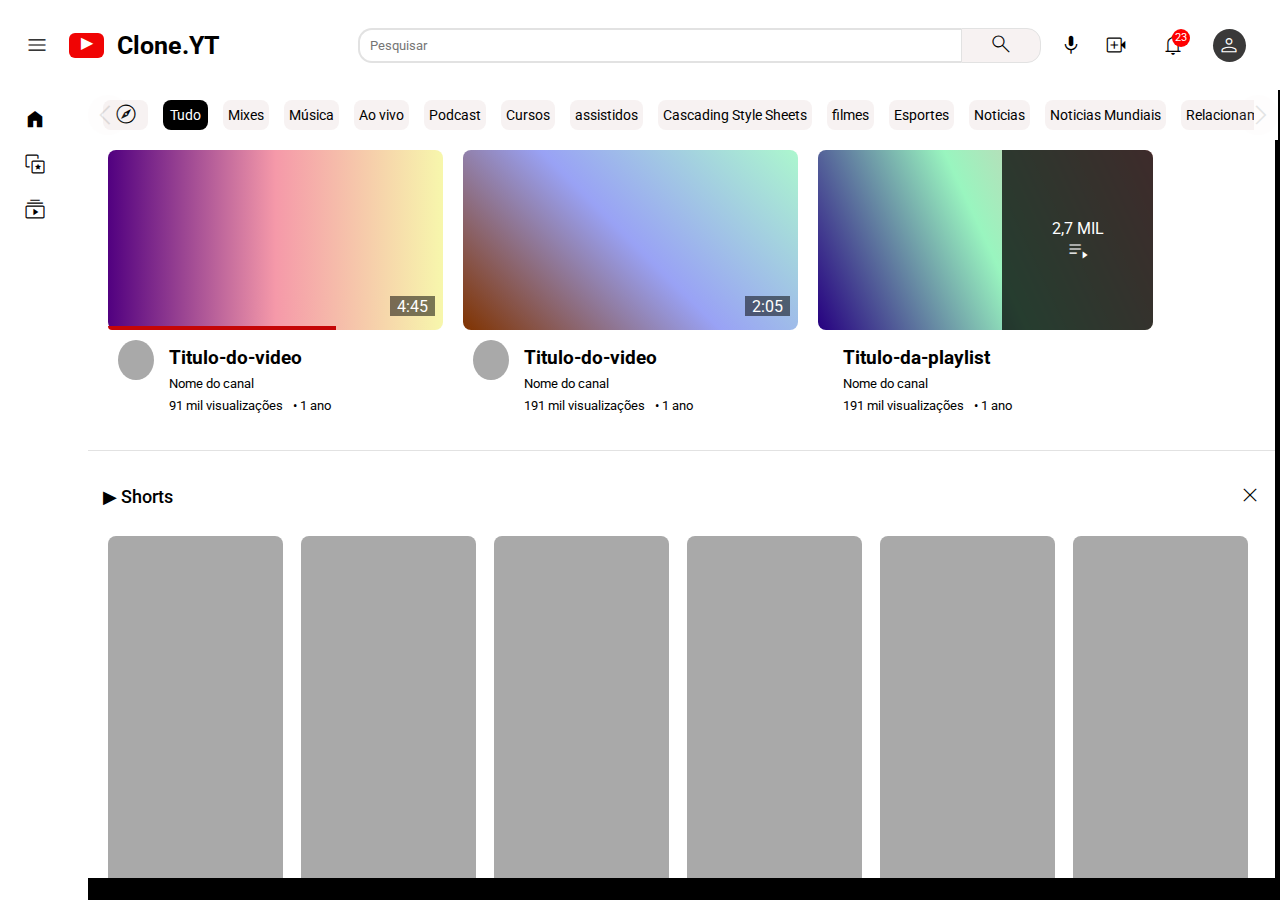
==== index.html @ 07afc139 "enviando projeto" ====
<!DOCTYPE html>
<html lang="pt-br">
<head>
    <meta charset="UTF-8">
    <meta http-equiv="X-UA-Compatible" content="IE=edge">
    <meta name="viewport" content="width=device-width, initial-scale=1.0">
    <title>Clone.YT</title>

    <!-- LINKS CSS E MEDIA QUERY-->
    <link rel="stylesheet" href="css/homepage.css">
    <link rel="stylesheet" href="css/mediasQueries.css">

    <!-- SCRIPT JAVASCRIPT -->
    <script src="js/homepage.js" defer></script>

    <!-- GOOGLE ICONS -->
    <link rel="stylesheet" href="https://fonts.googleapis.com/css2?family=Material+Symbols+Outlined:opsz,wght,FILL,GRAD@20..48,100..700,0..1,-50..200" />

</head>
<body>

    <!-- CABEÇALHO -->
    <header>
        <div class="menuAndLogo" id="menu-logo">
            <span class="material-symbols-outlined toggle" id="burguer">
                menu
            </span>
            <div class="logo">
                <div class="logo-icon">&#x25B6;</div>
                <a href="HomePage.html">Clone.YT</a>
            </div>

        </div>

        <div class="nav-busca">
            <div class="pesquisa">

                <input type="search" name="buscar" id="buscar" placeholder="Pesquisar">
                <button type="submit">
                    <abbr title="Buscar">
                        <span class="material-symbols-outlined" id="buscar-icon">
                            search
                        </span>
                    </abbr>
                </button>
            </div>

            <div class="audio">
                <span class="material-symbols-outlined" id="mic-icon">
                    mic
                </span>
            </div>
        
        </div>

        <div class="login">

            <div class="icon-login search" >
                <span class="material-symbols-outlined">
                    search
                </span>
            </div>

            <div class="icon-login mic">
                <span class="material-symbols-outlined">
                    mic
                </span>
            </div>
            
            <div class=" icon-login camera">
                <span class="material-symbols-outlined">
                    video_call
                </span>
            </div>

            <div class=" icon-login notificacoes">
                <span class="material-symbols-outlined">
                    notifications
                    </span>
            </div>

            <abbr title="Perfil">
                <div class=" icon-login user" onclick="perfil()">
                    <span class="material-symbols-outlined">
                        person
                        </span>
                </div>
            </abbr>
            
        </div>

    </header>

    <!-- ESTA DIV SERA`ABERTA QUANDO USUÀRIO CLICAR NO ICONE DE PERFIL -->
    <div class="perfil-icon" id="perfil-icon-div">
        <div class="perfil-fixed">
            <div class="perfil-top">
                <div class="icone-perfil-top">
                    <span class="material-symbols-outlined icon">person</span>
                </div>
                <div class="emails-perfil-top">
                    <p>Nome-do-Perfil</p>
                    <p>@email_do_Perfil</p>
                    <a href="#">Gerenciar sua conta Google</a>
                </div>
            </div>
            

        </div>

        <div class="perfil-nav">

            <div class="sec">
                <ul class="perfil-links">
                    <li class="nav-links-perfil">
                        <a href="#">
                            <span class="material-symbols-outlined icon">account_box</span>
                            <span class="text nav-text">Seu Canal</span>
                        </a>
                    </li>

                    <li class="nav-links-perfil">
                        <a href="#">
                            <span class="material-symbols-outlined icon">play_circle</span>
                            <span class="text nav-text">Vlogger.io Studio</span>
                        </a>
                    </li>

                    <li class="nav-links-perfil">
                        <a href="#">
                            <span class="material-symbols-outlined icon">switch_account</span>
                            <span class="text nav-text">Alterar conta</span>
                        </a>
                        <span class="material-symbols-outlined icon">chevron_right</span>
                    </li>

                    <li class="nav-links-perfil">
                        <a href="#">
                            <span class="material-symbols-outlined icon">logout</span>
                            <span class="text nav-text">Sair</span>
                        </a>
                    </li>
                </ul>
            </div>

            <div class="sec">
                <ul class="perfil-links">
                    <li class="nav-links-perfil">
                        <a href="#">
                            <span class="material-symbols-outlined icon">monetization_on</span>
                            <span class="text nav-text">Compras e Assinaturas</span>
                        </a>
                    </li>

                    <li class="nav-links-perfil">
                        <a href="#">
                            <span class="material-symbols-outlined icon">contact_page</span>
                            <span class="text nav-text">Seus dados no Vlogger.io</span>
                        </a>
                    </li>
                </ul>
            </div>

            <div class="sec">
                <ul class="perfil-links">
                    <li class="nav-links-perfil">
                        <!--a href="#">
                            <span class="material-symbols-outlined icon">nightlight</span>
                            <span class="text nav-text">Aparência: Claro</span>
                        </a>
                        <span class="material-symbols-outlined icon">chevron_right</span-->

                        <button class="thema-homepage" id="theme-homepage">
                            <div class="aparencia-btn">
                                <span class="material-symbols-outlined icon">nightlight</span>
                                <span class="text nav-text" id="text-btn-theme">Aparência: Claro</span>  
                            </div>

                            <div>
                                <span class="material-symbols-outlined icon">chevron_right</span>
                            </div>
                        </button>
                    </li>

                    <li class="nav-links-perfil">
                        <a href="#">
                            <span class="material-symbols-outlined icon">translate</span>
                            <span class="text nav-text">Idioma: Português</span>
                        </a>
                        <span class="material-symbols-outlined icon">chevron_right</span>
                    </li>

                    <li class="nav-links-perfil">
                        <a href="#">
                            <span class="material-symbols-outlined icon">admin_panel_settings</span>
                            <span class="text nav-text">Modo restrito: Desativado</span>
                        </a>
                        <span class="material-symbols-outlined icon">chevron_right</span>
                    </li>

                    <li class="nav-links-perfil">
                        <a href="#">
                            <span class="material-symbols-outlined icon">language</span>
                            <span class="text nav-text">Local: Brasil</span>
                        </a>
                        <span class="material-symbols-outlined icon">chevron_right</span>
                    </li>

                    <li class="nav-links-perfil">
                        <a href="#">
                            <span class="material-symbols-outlined icon">keyboard_alt</span>
                            <span class="text nav-text">Atalhos do teclado.</span>
                        </a>
                    </li>
                </ul>
            </div>

            <div class="sec">
                <ul class="perfil-links">
                    <li class="nav-links-perfil">
                        <a href="#">
                            <span class="material-symbols-outlined icon">settings</span>
                            <span class="text nav-text">Configurações</span>
                        </a>
                    </li>
                </ul>
            </div>

            <div class="sec">
                <ul class="perfil-links">
                    <li class="nav-links-perfil">
                        <a href="#">
                            <span class="material-symbols-outlined icon">help</span>
                            <span class="text nav-text">Ajuda</span>
                        </a>
                    </li>

                    <li class="nav-links-perfil">
                        <a href="#">
                            <span class="material-symbols-outlined icon">live_help</span>
                            <span class="text nav-text">Enviar Feedback</span>
                        </a>
                    </li>
                </ul>
            </div>
        </div>

    </div>

    

    <!--SIDEBAR_NAVEGADOR-->
    <nav class="sidebar close">
        <div class="menu-sidebar" id="sec01-sidebar">
            <ul class="links-sidebar">
                <li class="sidebar-li">
                    <a href="pagManu.html">
                        <span class="material-symbols-outlined sidebar-icon sidebar-active">Home</span>
                        <span class="sidebar-text">Inicio</span> 
                    </a>
                </li>

                <li class="sidebar-li">
                    <a href="pagManu.html">
                        <span class="material-symbols-outlined sidebar-icon">stack_star</span>
                        <span class="sidebar-text">Shorts</span> 
                    </a>
                </li>

                <li class="sidebar-li">
                    <a href="pagManu.html">
                        <span class="material-symbols-outlined sidebar-icon">subscriptions</span>
                        <span class="sidebar-text">Inscrições</span> 
                    </a>
                </li>

            </ul>
        </div>

        <div class="menu-sidebar" id="sec02-sidebar">
            <ul class="links-sidebar">
                <li class="sidebar-li">
                    <a href="#">
                        <span class="material-symbols-outlined sidebar-icon">video_library</span>
                        <span class="sidebar-text">Biblioteca</span>
                    </a>
                </li>

                <li class="sidebar-li">
                    <a href="#">
                        <span class="material-symbols-outlined sidebar-icon">history</span>
                        <span class="sidebar-text">Histórico</span>
                    </a>
                </li>

                <li class="sidebar-li">
                    <a href="#">
                        <span class="material-symbols-outlined sidebar-icon">smart_display</span>
                        <span class="sidebar-text">Seus videos</span>
                    </a>
                </li>

                <li class="sidebar-li">
                    <a href="#">
                        <span class="material-symbols-outlined sidebar-icon">movie</span>
                        <span class="sidebar-text">Seus filmes</span>
                    </a>
                </li>

                <li class="sidebar-li">
                    <a href="#">
                        <span class="material-symbols-outlined sidebar-icon">schedule</span>
                        <span class="sidebar-text">Assistir mais tarde</span>
                    </a>
                </li>

                <li class="sidebar-li">
                    <a href="#">
                        <span class="material-symbols-outlined sidebar-icon">cut</span>
                        <span class="sidebar-text">Seus clips</span>
                    </a>
                </li>

                <!--Este botão quando clickado deve:
                mudar o display da div playlist para block
                desaparecer-->

                <button class="sidebar-btn" id="expand-more">
                    <span class="material-symbols-outlined sidebar-icon">expand_more</span>
                    <span class="btn-sidebar-text">Mostrar Mais</span> 
                </button>

            </ul>

            <div class="playlists-sidebar" id="playlists">
                <ul class="links-sidebar">
                    <li class="sidebar-li">
                        <a href="#">
                            <span class="material-symbols-outlined sidebar-icon">thumb_up</span>
                            <span class="sidebar-text">Videos marcados com gostei</span>
                        </a>
                    </li>
                    
                    <li class="sidebar-li">
                        <a href="#">
                            <span class="material-symbols-outlined sidebar-icon">playlist_play</span>
                            <span class="sidebar-text">Playlist01</span>
                        </a>
                    </li>

                    <li class="sidebar-li">
                        <a href="#">
                            <span class="material-symbols-outlined sidebar-icon">playlist_play</span>
                            <span class="sidebar-text">Playlist02</span>
                        </a>
                    </li>

                    <li class="sidebar-li">
                        <a href="#">
                            <span class="material-symbols-outlined sidebar-icon">playlist_play</span>
                            <span class="sidebar-text">Playlist03</span>
                        </a>
                    </li>

                    <!--Este botão deve
                    quando clickado ocultar a div playlist
                    habilitar botão de mostrar mais-->

                    <button class="sidebar-btn" id="expand-less">
                        <span class="material-symbols-outlined sidebar-icon">expand_less</span>
                        <span class="btn-sidebar-text">Mostrar Menos</span> 
                    </button>

                </ul>
            </div>
        </div>

        <div class="menu-sidebar" id="sec03-sidebar">
            <p>Inscrições</p>
            <ul class="links-sidebar">
                <li class="sidebar-li">
                    <a href="#">
                        <div class="icon-canal"></div>
                        <span class="sidebar-text">Canal 001</span>
                    </a>
                </li>

                <li class="sidebar-li">
                    <a href="#">
                        <div class="icon-canal"></div>
                        <span class="sidebar-text">Canal 002</span>
                    </a>
                </li>

                <li class="sidebar-li">
                    <a href="#">
                        <div class="icon-canal"></div>
                        <span class="sidebar-text">Canal 003</span>
                    </a>
                </li>

                <li class="sidebar-li">
                    <a href="#">
                        <div class="icon-canal"></div>
                        <span class="sidebar-text">Canal test</span>
                    </a>
                </li>

                <button class="sidebar-btn" id="more-channel">
                    <span class="material-symbols-outlined">expand_more</span>
                    <span class="btn-sidebar-text">Mostrar Mais</span> 
                </button>

            </ul>

            <!--nesta div contem todos os canais que não aparecem de inicio 
                no navegador, tendo um limiti inicial de 3 canais, mais que isso
                habilita o botão que habilita essa div-->
            <div class="channels-sidebar" id="channels-sidebar">
                <ul class="links-sidebar">
                    <li class="sidebar-li">
                        <a href="#">
                            <div class="icon-canal"></div>
                            <span class="sidebar-text">Canal Extra</span>
                        </a>
                    </li>

                    <li class="sidebar-li">
                        <a href="#">
                            <div class="icon-canal"></div>
                            <span class="sidebar-text">Canal Extra</span>
                        </a>
                    </li>

                    <li class="sidebar-li">
                        <a href="#">
                            <div class="icon-canal"></div>
                            <span class="sidebar-text">Canal Extra</span>
                        </a>
                    </li>

                    <button class="sidebar-btn" id="less-chanel">
                        <span class="material-symbols-outlined">expand_less</span>
                        <span class="btn-sidebar-text">Mostrar Menos</span> 
                    </button>
                </ul>
            </div>
        </div>

        <div class="menu-sidebar" id="sec04-sidebar">
            <p>Explorar</p>
            <ul class="links-sidebar">
                <li class="sidebar-li">
                    <a href="#">
                        <span class="material-symbols-outlined sidebar-icon">local_fire_department</span>
                        <span class="sidebar-text">Em Alta</span>
                    </a>
                </li>

                <li class="sidebar-li">
                    <a href="#">
                        <span class="material-symbols-outlined sidebar-icon">local_mall</span>
                        <span class="sidebar-text">Shopping</span>
                    </a>
                </li>

                <li class="sidebar-li">
                    <a href="#">
                        <span class="material-symbols-outlined sidebar-icon">library_music</span>
                        <span class="sidebar-text">Música</span>
                    </a>
                </li>

                <li class="sidebar-li">
                    <a href="#">
                        <span class="material-symbols-outlined sidebar-icon">movie_filter</span>
                        <span class="sidebar-text">Filmes & Programas</span>
                    </a>
                </li>

                <li class="sidebar-li">
                    <a href="#">
                        <span class="material-symbols-outlined sidebar-icon">cell_tower</span>
                        <span class="sidebar-text">Ao vivo</span>
                    </a>
                </li>

                <li class="sidebar-li">
                    <a href="#">
                        <span class="material-symbols-outlined sidebar-icon">sports_esports</span>
                        <span class="sidebar-text">Jogos</span>
                    </a>
                </li>

                <li class="sidebar-li">
                    <a href="#">
                        <span class="material-symbols-outlined sidebar-icon">newspaper</span>
                        <span class="sidebar-text">Noticias</span>
                    </a>
                </li>

                <li class="sidebar-li">
                    <a href="#">
                        <span class="material-symbols-outlined sidebar-icon">sports_basketball</span>
                        <span class="sidebar-text">Esportes</span>
                    </a>
                </li>

                <li class="sidebar-li">
                    <a href="#">
                        <span class="material-symbols-outlined sidebar-icon">local_library</span>
                        <span class="sidebar-text">Aprender</span>
                    </a>
                </li>
            </ul>
        </div>

        <div class="menu-sidebar" id="sec05-sidebar">
            <ul class="links-sidebar">
                <li class="sidebar-li">
                    <a href="#">
                        <span class="material-symbols-outlined sidebar-icon">settings</span>
                        <span class="sidebar-text">Configurações</span>
                    </a>
                </li>

                <li class="sidebar-li">
                    <a href="#">
                        <span class="material-symbols-outlined sidebar-icon">flag</span>
                        <span class="sidebar-text">Histórico de Denúncias</span>
                    </a>
                </li>

                <li class="sidebar-li">
                    <a href="#">
                        <span class="material-symbols-outlined sidebar-icon">info</span>
                        <span class="sidebar-text">Ajuda</span>
                    </a>
                </li>

                <li class="sidebar-li">
                    <a href="#">
                        <span class="material-symbols-outlined sidebar-icon">live_help</span>
                        <span class="sidebar-text">Enviar Feedback</span>
                    </a>
                </li>

            </ul>
        </div>
    </nav>

    <!-- SECTION GUIA & MENU-->
    <section class="home">

        <!-- GUIA -->
        <div class="container close">
            <button class="arrow-left control" aria-label="previous">
                <span class="material-symbols-outlined">
                    arrow_back_ios
                </span>
            </button>
            <button class="arrow-right control" aria-label="next">
                <span class="material-symbols-outlined">
                    arrow_forward_ios
                </span>
            </button>

            <div class="conteudo-wrapper">
                <div class="botoes">
                    <button class="item current-item  explore-btn"><span class="material-symbols-outlined">
                        explore
                        </span>
                    </button>
                    <button class="item current-item active">Tudo</button>
                    <button class="item current-item">Mixes</button>
                    <button class="item current-item">Música</button>
                    <button class="item current-item">Ao vivo</button>
                    <button class="item current-item">Podcast</button>
                    <button class="item current-item">Cursos</button>
                    <button class="item current-item">assistidos</button>
                    <button class="item current-item">Cascading Style Sheets</button>
                    <button class="item current-item">filmes</button>
                    <button class="item current-item">Esportes</button>
                    <button class="item current-item">Noticias</button>
                    <button class="item current-item">Noticias Mundiais</button>
                    <button class="item current-item">Relacionamentos</button>
                    <button class="item current-item">Hoje</button>
                    <button class="item current-item">Tecnólogia</button>
                    <button class="item current-item">Rock</button>
                    <button class="item current-item">Hard rock</button>
                    <button class="item current-item">Pop rock</button>
                    <button class="item current-item">Cover</button>
                    <button class="item current-item">Relacionados</button>
                    <button class="item current-item">inteligência artificial</button>
                </div>
            </div>
        </div>

        <!-- AQUI FICAM OS CONTEÙDOS VIDEOS/SHORTS-->
        <main>
            <div class="videos-conteudo">
                <div class="videos-wrapper">

                    <div class="sec-videos sec01-video">

                        <div class="video">
                            <div class="thumb-video">

                                <div class="icones-thumb-video">
                                    <div class="thumb-video-clock">
                                        <span class="material-symbols-outlined">
                                            schedule
                                        </span>
                                    </div>
                                    <div class="thumb-videp-playlist">
                                        <span class="material-symbols-outlined playlist-icon">playlist_play</span>
                                    </div>
                                </div>

                                <div class="video-time">
                                    <p>4:45</p>
                                </div>
                                <div class="porcent-time-video"></div>
                            </div>

                            <div class="info-video">
                                <div class="perfil-channel"></div>

                                <div class="tittle-video">
                                    <h3>Titulo-do-video</h3>
                                    <p>Nome do canal</p>
                                    <div class="data-video">
                                        <p>91 mil visualizações</p>
                                        <p> &bull; 1 ano</p>
                                    </div>
                                </div>

                                <div class="config-video">
                                    <span class="material-symbols-outlined">more_vert</span>
                                </div>

                            </div>
                        </div>

                        <div class="video">
                            <div class="thumb-video">
                                <div class="icones-thumb-video">
                                    <div class="thumb-video-clock">
                                        <span class="material-symbols-outlined">
                                            schedule
                                        </span>
                                    </div>
                                    <div class="thumb-videp-playlist">
                                        <span class="material-symbols-outlined playlist-icon">playlist_play</span>
                                    </div>
                                </div>

                                <div class="video-time">
                                    <p>2:05</p>
                                </div>
                            </div>

                            <div class="info-video">
                                <div class="perfil-channel"></div>

                                <div class="tittle-video">
                                    <h3>Titulo-do-video</h3>
                                    <p>Nome do canal</p>
                                    <div class="data-video">
                                        <p>191 mil visualizações</p>
                                        <p>&bull; 1 ano</p>
                                    </div>
                                </div>

                                <div class="config-video">
                                    <span class="material-symbols-outlined">more_vert</span>
                                </div>

                            </div>
                        </div>

                        <div class="playlist">
                            <div class="thumb-playlist">
                                <div class="thumb-playlist-views">
                                    <p>2,7 MIL</p>
                                    <span class="material-symbols-outlined playlist-icon">playlist_play</span>
                                </div>
                            </div>

                            <div class="info-playlist">
                                <!--div class="perfil-channel"></div-->

                                <div class="tittle-playlist">
                                    <h3>Titulo-da-playlist</h3>
                                    <p>Nome do canal</p>
                                    <div class="data-playlist">
                                        <p>191 mil visualizações</p>
                                        <p>&bull; 1 ano</p>
                                    </div>
                                </div>

                                <div class="config-playlist">
                                    <span class="material-symbols-outlined">more_vert</span>
                                </div>

                            </div>
                        </div>

                    </div>

                    <div class="close-shorts" id="msm-close-shorts">
                        <p>Esta sessão ficará oculta por 30 dias.</p>
                        <button class="remake-short-btn" id="remake-short-btn">Desfazer</button>
                    </div>
                    <div class="sec-shorts" id="sec01-shorts">
                        <div class="short-top">
                            <p>&#9654; Shorts</p>
                            <button id="desabilitar-shorts">
                                <span class="material-symbols-outlined">close</span>
                            </button>
                        </div>

                        <div class="shortd-conteudo">
                            
                            <div class="short">
                                <div class="thumb-short"></div>

                                <div class="info-short">
                                    <div class="tittle-short">
                                        <h3>Titulo_short</h3>
                                        <p>191 mil visualizações...</p>
                                    </div>

                                    <div class="config-short">
                                        <span class="material-symbols-outlined">more_vert</span>
                                    </div>

                                </div>

                            </div>

                            <div class="short">
                                <div class="thumb-short"></div>

                                <div class="info-short">
                                    <div class="tittle-short">
                                        <h3>Titulo_short</h3>
                                        <p>191 mil visualizações...</p>
                                    </div>

                                    <div class="config-short">
                                        <span class="material-symbols-outlined">more_vert</span>
                                    </div>

                                </div>
                            </div>

                            <div class="short">
                                <div class="thumb-short"></div>

                                <div class="info-short">
                                    <div class="tittle-short">
                                        <h3>Titulo_short</h3>
                                        <p>191 mil visualizações...</p>
                                    </div>

                                    <div class="config-short">
                                        <span class="material-symbols-outlined">more_vert</span>
                                    </div>

                                </div>
                            </div>

                            <div class="short">
                                <div class="thumb-short"></div>

                                <div class="info-short">
                                    <div class="tittle-short">
                                        <h3>Titulo_short</h3>
                                        <p>191 mil visualizações...</p>
                                    </div>

                                    <div class="config-short">
                                        <span class="material-symbols-outlined">more_vert</span>
                                    </div>

                                </div>
                            </div>

                            <div class="short">
                                <div class="thumb-short"></div>

                                <div class="info-short">
                                    <div class="tittle-short">
                                        <h3>Titulo_short</h3>
                                        <p>191 mil visualizações...</p>
                                    </div>

                                    <div class="config-short">
                                        <span class="material-symbols-outlined">more_vert</span>
                                    </div>

                                </div>
                            </div>

                            <div class="short">
                                <div class="thumb-short"></div>

                                <div class="info-short">
                                    <div class="tittle-short">
                                        <h3>Titulo_short</h3>
                                        <p>191 mil visualizações...</p>
                                    </div>

                                    <div class="config-short">
                                        <span class="material-symbols-outlined">more_vert</span>
                                    </div>

                                </div>
                            </div>

                        </div>

                        <div class="shorts-more">
                            <button id="short-btn-more">
                                <span class="material-symbols-outlined">expand_more</span>
                            </button>
                        </div>

                        <div class="sec-shorts-extra" id="more-shorts">

                            <div class="shortd-conteudo">

                                <div class="short">
                                    <div class="thumb-short"></div>
    
                                    <div class="info-short">
                                        <div class="tittle-short">
                                            <h3>Titulo_short</h3>
                                            <p>191 mil visualizações...</p>
                                        </div>
    
                                        <div class="config-short">
                                            <span class="material-symbols-outlined">more_vert</span>
                                        </div>
    
                                    </div>
    
                                </div>
                                
                                <div class="short">
                                    <div class="thumb-short"></div>
    
                                    <div class="info-short">
                                        <div class="tittle-short">
                                            <h3>Titulo_short</h3>
                                            <p>191 mil visualizações...</p>
                                        </div>
    
                                        <div class="config-short">
                                            <span class="material-symbols-outlined">more_vert</span>
                                        </div>
    
                                    </div>
    
                                </div>

                                <div class="short">
                                    <div class="thumb-short"></div>
    
                                    <div class="info-short">
                                        <div class="tittle-short">
                                            <h3>Titulo_short</h3>
                                            <p>191 mil visualizações...</p>
                                        </div>
    
                                        <div class="config-short">
                                            <span class="material-symbols-outlined">more_vert</span>
                                        </div>
    
                                    </div>
    
                                </div>

                            </div>

                            <div class="short-less">
                                <button id="short-btn-less">
                                    <span class="material-symbols-outlined">expand_less</span>
                                </button>
                            </div>

                        </div>

                    </div>

                    <div class="sec-videos">

                        <div class="playlist">
                            <div class="thumb-playlist">
                                <div class="thumb-playlist-views">
                                    <p>2,7 MIL</p>
                                    <span class="material-symbols-outlined playlist-icon">playlist_play</span>
                                </div>
                            </div>

                            <div class="info-playlist">
                                <!--div class="perfil-channel"></div-->

                                <div class="tittle-playlist">
                                    <h3>Titulo-da-playlist</h3>
                                    <p>Nome do canal</p>
                                    <div class="data-playlist">
                                        <p>191 mil visualizações</p>
                                        <p>&bull; 1 ano</p>
                                    </div>
                                </div>

                                <div class="config-playlist">
                                    <span class="material-symbols-outlined">more_vert</span>
                                </div>

                            </div>
                        </div>

                        <div class="video">
                            <div class="thumb-video">
                                <div class="icones-thumb-video">
                                    <div class="thumb-video-clock">
                                        <span class="material-symbols-outlined">
                                            schedule
                                        </span>
                                    </div>
                                    <div class="thumb-videp-playlist">
                                        <span class="material-symbols-outlined playlist-icon">playlist_play</span>
                                    </div>
                                </div>

                                <div class="video-time">
                                    <p>10:45</p>
                                </div>
                            </div>

                            <div class="info-video">
                                <div class="perfil-channel"></div>

                                <div class="tittle-video">
                                    <h3>Titulo-do-video</h3>
                                    <p>Nome do canal</p>
                                    <div class="data-video">
                                        <p>191 mil visualizações</p>
                                        <p>&bull; 1 ano</p>
                                    </div>
                                </div>

                                <div class="config-video">
                                    <span class="material-symbols-outlined">more_vert</span>
                                </div>

                            </div>
                        </div>

                        <!--div class="video">
                            <div class="thumb-video">
                                <div class="icones-thumb-video">
                                    <div class="thumb-video-clock">
                                        <span class="material-symbols-outlined">
                                            schedule
                                        </span>
                                    </div>
                                    <div class="thumb-videp-playlist">
                                        <span class="material-symbols-outlined playlist-icon">playlist_play</span>
                                    </div>
                                </div>

                                <div class="video-time">
                                    <p>6:43</p>
                                </div>
                            </div>

                            <div class="info-video">
                                <div class="perfil-channel"></div>

                                <div class="tittle-video">
                                    <h3>Titulo-do-video</h3>
                                    <p>Nome do canal</p>
                                    <div class="data-video">
                                        <p>191 mil visualizações</p>
                                        <p>&bull; 1 ano</p>
                                    </div>
                                </div>

                                <div class="config-video">
                                    <span class="material-symbols-outlined">more_vert</span>
                                </div>

                            </div>
                        </div-->
                    </div>

                    <div class="sec-videos">
                        <div class="video">
                            <div class="thumb-video">
                                <div class="icones-thumb-video">
                                    <div class="thumb-video-clock">
                                        <span class="material-symbols-outlined">
                                            schedule
                                        </span>
                                    </div>
                                    <div class="thumb-videp-playlist">
                                        <span class="material-symbols-outlined playlist-icon">playlist_play</span>
                                    </div>
                                </div>

                                <div class="video-time">
                                    <p>3:45</p>
                                </div>
                                <div class="porcent-time-video"></div>
                            </div>

                            <div class="info-video">
                                <div class="perfil-channel"></div>

                                <div class="tittle-video">
                                    <h3>Titulo-do-video</h3>
                                    <p>Nome do canal</p>
                                    <div class="data-video">
                                        <p>191 mil visualizações</p>
                                        <p>&bull; 1 ano</p>
                                    </div>
                                </div>

                                <div class="config-video">
                                    <span class="material-symbols-outlined">more_vert</span>
                                </div>

                            </div>
                        </div>

                        <div class="video">
                            <div class="thumb-video">

                                <div class="icones-thumb-video">
                                    <div class="thumb-video-clock">
                                        <span class="material-symbols-outlined">
                                            schedule
                                        </span>
                                    </div>
                                    <div class="thumb-videp-playlist">
                                        <span class="material-symbols-outlined playlist-icon">playlist_play</span>
                                    </div>
                                </div>

                                <div class="video-time">
                                    <p>1:00</p>
                                </div>
                            </div>

                            <div class="info-video">
                                <div class="perfil-channel"></div>

                                <div class="tittle-video">
                                    <h3>Titulo-do-video</h3>
                                    <p>Nome do canal</p>
                                    <div class="data-video">
                                        <p>191 mil visualizações</p>
                                        <p>&bull; 1 ano</p>
                                    </div>
                                </div>

                                <div class="config-video">
                                    <span class="material-symbols-outlined">more_vert</span>
                                </div>

                            </div>
                        </div>

                        <div class="video">
                            <div class="thumb-video">

                                <div class="icones-thumb-video">
                                    <div class="thumb-video-clock">
                                        <span class="material-symbols-outlined">
                                            schedule
                                        </span>
                                    </div>
                                    <div class="thumb-videp-playlist">
                                        <span class="material-symbols-outlined playlist-icon">playlist_play</span>
                                    </div>
                                </div>

                                <div class="video-time">
                                    <p>4:45</p>
                                </div>
                                <div class="porcent-time-video"></div>
                            </div>

                            <div class="info-video">
                                <div class="perfil-channel"></div>

                                <div class="tittle-video">
                                    <h3>Titulo-do-video</h3>
                                    <p>Nome do canal</p>
                                    <div class="data-video">
                                        <p>191 mil visualizações</p>
                                        <p>&bull; 1 ano</p>
                                    </div>
                                </div>

                                <div class="config-video">
                                    <span class="material-symbols-outlined">more_vert</span>
                                </div>

                            </div>
                        </div>
                    </div>

                    <div class="sec-shorts">
                        <div class="short-top">
                            <p>&#9654; Shorts</p>
                            <button>
                                <span class="material-symbols-outlined">close</span>
                            </button>
                        </div>

                        <div class="shortd-conteudo">
                            <div class="short">
                                <div class="thumb-short"></div>

                                <div class="info-short">
                                    <div class="tittle-short">
                                        <h3>Titulo_short</h3>
                                        <p>191 mil visualizações...</p>
                                    </div>

                                    <div class="config-short">
                                        <span class="material-symbols-outlined">more_vert</span>
                                    </div>

                                </div>
                            </div>

                            <div class="short">
                                <div class="thumb-short"></div>

                                <div class="info-short">
                                    <div class="tittle-short">
                                        <h3>Titulo_short</h3>
                                        <p>191 mil visualizações...</p>
                                    </div>

                                    <div class="config-short">
                                        <span class="material-symbols-outlined">more_vert</span>
                                    </div>

                                </div>
                            </div>

                            <div class="short">
                                <div class="thumb-short"></div>

                                <div class="info-short">
                                    <div class="tittle-short">
                                        <h3>Titulo_short</h3>
                                        <p>191 mil visualizações...</p>
                                    </div>

                                    <div class="config-short">
                                        <span class="material-symbols-outlined">more_vert</span>
                                    </div>

                                </div>
                            </div>

                            <div class="short">
                                <div class="thumb-short"></div>

                                <div class="info-short">
                                    <div class="tittle-short">
                                        <h3>Titulo_short</h3>
                                        <p>191 mil visualizações...</p>
                                    </div>

                                    <div class="config-short">
                                        <span class="material-symbols-outlined">more_vert</span>
                                    </div>

                                </div>
                            </div>

                            <!--div class="short">
                                <div class="thumb-short"></div>

                                <div class="info-short">
                                    <div class="tittle-short">
                                        <h3>Titulo_short</h3>
                                        <p>191 mil visualizações...</p>
                                    </div>

                                    <div class="config-short">
                                        <span class="material-symbols-outlined">more_vert</span>
                                    </div>

                                </div>
                            </div-->

                            <!--div class="short">
                                <div class="thumb-short"></div>

                                <div class="info-short">
                                    <div class="tittle-short">
                                        <h3>Titulo_short</h3>
                                        <p>191 mil visualizações...</p>
                                    </div>

                                    <div class="config-short">
                                        <span class="material-symbols-outlined">more_vert</span>
                                    </div>

                                </div>
                            </div-->

                        </div>

                        <!--div class="shorts-more">
                            <button>
                                <span class="material-symbols-outlined">expand_more</span>
                            </button>
                        </div-->
                    </div>

                    <div class="sec-videos">
                        <div class="video">
                            <div class="thumb-video">

                                <div class="icones-thumb-video">
                                    <div class="thumb-video-clock">
                                        <span class="material-symbols-outlined">
                                            schedule
                                        </span>
                                    </div>
                                    <div class="thumb-videp-playlist">
                                        <span class="material-symbols-outlined playlist-icon">playlist_play</span>
                                    </div>
                                </div>

                                <div class="video-time">
                                    <p>3:35</p>
                                </div>
                            </div>

                            <div class="info-video">
                                <div class="perfil-channel"></div>

                                <div class="tittle-video">
                                    <h3>Titulo-do-video</h3>
                                    <p>Nome do canal</p>
                                    <div class="data-video">
                                        <p>191 mil visualizações</p>
                                        <p>&bull; 1 ano</p>
                                    </div>
                                </div>

                                <div class="config-video">
                                    <span class="material-symbols-outlined">more_vert</span>
                                </div>

                            </div>
                        </div>

                        <div class="playlist">
                            <div class="thumb-playlist">
                                <div class="thumb-playlist-views">
                                    <p>2,7 MIL</p>
                                    <span class="material-symbols-outlined playlist-icon">playlist_play</span>
                                </div>
                            </div>

                            <div class="info-playlist">
                                <!--div class="perfil-channel"></div-->

                                <div class="tittle-playlist">
                                    <h3>Titulo-da-playlist</h3>
                                    <p>Nome do canal</p>
                                    <div class="data-playlist">
                                        <p>191 mil visualizações</p>
                                        <p>&bull; 1 ano</p>
                                    </div>
                                </div>

                                <div class="config-playlist">
                                    <span class="material-symbols-outlined">more_vert</span>
                                </div>

                            </div>
                        </div>

                        <div class="video">
                            <div class="thumb-video">

                                <div class="icones-thumb-video">
                                    <div class="thumb-video-clock">
                                        <span class="material-symbols-outlined">
                                            schedule
                                        </span>
                                    </div>
                                    <div class="thumb-videp-playlist">
                                        <span class="material-symbols-outlined playlist-icon">playlist_play</span>
                                    </div>
                                </div>

                                <div class="video-time">
                                    <p>8:15</p>
                                </div>
                            </div>

                            <div class="info-video">
                                <div class="perfil-channel"></div>

                                <div class="tittle-video">
                                    <h3>Titulo-do-video</h3>
                                    <p>Nome do canal</p>
                                    <div class="data-video">
                                        <p>191 mil visualizações</p>
                                        <p>&bull; 1 ano</p>
                                    </div>
                                </div>

                                <div class="config-video">
                                    <span class="material-symbols-outlined">more_vert</span>
                                </div>

                            </div>
                        </div>
                    </div>

                    <div class="sec-videos">
                        <!--div class="video">
                            <div class="thumb-video">

                                <div class="icones-thumb-video">
                                    <div class="thumb-video-clock">
                                        <span class="material-symbols-outlined">
                                            schedule
                                        </span>
                                    </div>
                                    <div class="thumb-videp-playlist">
                                        <span class="material-symbols-outlined playlist-icon">playlist_play</span>
                                    </div>
                                </div>

                                <div class="video-time">
                                    <p>4:45</p>
                                </div>
                            </div>

                            <div class="info-video">
                                <div class="perfil-channel"></div>

                                <div class="tittle-video">
                                    <h3>Titulo-do-video</h3>
                                    <p>Nome do canal</p>
                                    <div class="data-video">
                                        <p>191 mil visualizações</p>
                                        <p>&bull; 1 ano</p>
                                    </div>
                                </div>

                                <div class="config-video">
                                    <span class="material-symbols-outlined">more_vert</span>
                                </div>

                            </div>
                        </div-->

                        <div class="video">
                            <div class="thumb-video">

                                <div class="icones-thumb-video">
                                    <div class="thumb-video-clock">
                                        <span class="material-symbols-outlined">
                                            schedule
                                        </span>
                                    </div>
                                    <div class="thumb-videp-playlist">
                                        <span class="material-symbols-outlined playlist-icon">playlist_play</span>
                                    </div>
                                </div>

                                <div class="video-time">
                                    <p>5:55</p>
                                </div>
                                <div class="porcent-time-video"></div>
                            </div>

                            <div class="info-video">
                                <div class="perfil-channel"></div>

                                <div class="tittle-video">
                                    <h3>Titulo-do-video</h3>
                                    <p>Nome do canal</p>
                                    <div class="data-video">
                                        <p>191 mil visualizações</p>
                                        <p>&bull; 1 ano</p>
                                    </div>
                                </div>

                                <div class="config-video">
                                    <span class="material-symbols-outlined">more_vert</span>
                                </div>

                            </div>
                        </div>

                        <div class="video">
                            <div class="thumb-video">

                                <div class="icones-thumb-video">
                                    <div class="thumb-video-clock">
                                        <span class="material-symbols-outlined">
                                            schedule
                                        </span>
                                    </div>
                                    <div class="thumb-videp-playlist">
                                        <span class="material-symbols-outlined playlist-icon">playlist_play</span>
                                    </div>
                                </div>
                                
                                <div class="video-time">
                                    <p>44:44</p>
                                </div>
                            </div>

                            <div class="info-video">
                                <div class="perfil-channel"></div>

                                <div class="tittle-video">
                                    <h3>Titulo-do-video</h3>
                                    <p>Nome do canal</p>
                                    <div class="data-video">
                                        <p>191 mil visualizações</p>
                                        <p>&bull; 1 ano</p>
                                    </div>
                                </div>

                                <div class="config-video">
                                    <span class="material-symbols-outlined">more_vert</span>
                                </div>

                            </div>
                        </div>
                    </div>

                </div>

            </div>

        </main>

        <footer>
            <nav class="nav-footer">
                <a href="#" class="link-footer">
                    <span class="material-symbols-outlined footer-icon footer-icon-active">Home</span>
                    <span class="footer-text">Inicio</span> 
                </a>

                <a href="#" class="link-footer">
                    <span class="material-symbols-outlined footer-icon">stack_star</span>
                    <span class="footer-text">Shorts</span> 
                </a>

                <button class="footer-more-btn">
                    <span class="material-symbols-outlined">
                        add_circle
                    </span>
                </button>


                <a href="#" class="link-footer">
                    <span class="material-symbols-outlined footer-icon">subscriptions</span>
                    <span class="footer-text">Inscrições</span>
                </a>

                <a href="#" class="link-footer">
                    <span class="material-symbols-outlined footer-icon">video_library</span>
                    <span class="footer-text">Biblioteca</span>
                </a>

            </nav>
            
        </footer>
    </section>
    
    
</body>
</html>
---- css/homepage.css ----
@charset "UTF-8";
@import url('https://fonts.googleapis.com/css2?family=Roboto:wght@100;300;400;500;700&display=swap');

:root{
    /* ============ LIGHT MODE COLORS ============ */

    --sidebar-background: #fff;
    --sidebar-color: darkgrey;
    --sidebar-border: white;

    --color-main: white;
    --color-conteudo: darkgray;
    --color-sidebar: white;
    --color-guia: white;
    --color-btn-guia: rgb(247, 242, 242);
    --color-header: white;
    --text-color: black;
    --color-shadow: #d6d4d4;
    --color-border: rgb(226, 226, 226);
    --hover-color: #e0e0e0;

    /* ============ DARK MODE COLORS ============= */

    --body-color-dark: #18191a;
    --primary-color-dark: #2b2b2b;
    --secondary-color-dark: rgb(56, 56, 56);
    --border-color-dark: #707070;
    --hover-color-dark: #4e4e4e;
    --text-color-dark: #ccc;

    --sidebar-background-dark: #18191a;
    --sidebar-color-dark: rgb(182, 182, 182);
    --sidebar-border-dark: #18191a;

    /* =========== TRANSITIONS ================== */

    --trans-02:  all 0.2s ease-out;
    --trans-03:  all 0.3s ease-out;
    --trans-04:  all 0.4s ease-out;
    --trans-05:  all 0.5s ease-out;
}


*{
    padding: 0px;
    margin: 0px;
    box-sizing: border-box;
    font-family: 'Roboto', sans-serif;
}

body{
    height: 100vh;
    width: 100vw;
    background: rgb(0, 0, 0);
    transition: var(--trans-04);
}

body.dark{

    --sidebar-background: #18191a;
    --sidebar-color: rgb(104, 104, 104);
    --sidebar-: #18191a;


    --color-main: #000000;
    --color-conteudo: #2b2b2b;
    --color-sidebar: #080808;
    --color-guia: #080808;
    --color-btn-guia: #2b2b2b;
    --color-header: #080808;
    --text-color: rgb(201, 200, 200);
    --color-shadow: #070707;
    --color-border: #292929;
    --hover-color: #242424;
}

/* =============== SIDEBAR DO BODY [LIGHT] ============== */

body::-webkit-scrollbar {
    width: 12px;               /* width of the entire scrollbar */
}
  
body::-webkit-scrollbar-track {
    background: var(--sidebar-background);        /* color of the tracking area */

}
  
body::-webkit-scrollbar-thumb {
    background: var(--sidebar-color);    /* color of the scroll thumb */
    border-radius: 20px;       /* roundness of the scroll thumb */
    border: 3px solid var(--sidebar-color);  /* creates padding around scroll thumb */
    
}

/* ============= CONFIGS PADRÂO ================ */

li{
    list-style: none;
}

a{
    text-decoration: none;
    color: var(--text-color-light);
}

.material-symbols-outlined {
  font-variation-settings:
  'FILL' 0,
  'wght' 300,
  'GRAD' 0,
  'opsz' 48
}

#mic-icon{
    font-variation-settings:
    'FILL' 1,
    'wght' 250
}


/* ================= [HEADER] ================ */
header{
    display: flex;
    flex-direction: row;
    justify-content: space-between;
    position: fixed;
    align-items: center;
    z-index: 999;

    /*width: 99.2%; aparentemente 100% de largura está sobrepondo o scrollbar*/
    width: 100%;
    height: 10vh;
    padding-left: 25px;
    padding-right: 25px;
    transition: var(--trans-04);
    
    background: var(--color-header);
    /*border-bottom: 1px solid var(--color-border);*/
}

/* -------------- MENU E LOGO  ---------------------- */
.menuAndLogo{
    display: flex;
    align-items: center;
    
    width: 220px;
    height: 50px;
    
}

.menuAndLogo #burguer{
    margin-right: 20px;
    border-radius: 50%;
    cursor: pointer;
    user-select: none;
    color: var(--text-color);
}

#burguer:hover{
    background: var(--hover-color);
}

.logo{
    display: flex;
    flex-direction: row;
    justify-content: space-between;
    align-items: center;

    width: 150px;
    height: 50%;
    user-select: none;

}

.logo .logo-icon{
    display: flex;
    justify-content: center;
    
    height: 100%;
    width: 35px;
    background: rgb(240, 4, 4);
    border-radius: 6px;
    color: white;
}

.logo a{
    color: var(--text-color);
    user-select: none;
    font-weight: bold;
    font-size: 25px;
}

/* ------------------- NAVEGADOR [BUSCADOR] ----------------------*/
.nav-busca{
    display: flex;
    flex-direction: row;
    align-items: center;
    justify-content: right;

    height: 50px;
    width: 850px;

}

.nav-busca .pesquisa{
    display: flex;
    flex-direction: row;
    justify-content: right;

    width: 688px;
    height: 35px;
    margin-right: 7px;
    padding-right: 5px;
    color: var(--text-color);

}

.pesquisa input[type=search]{
    width: 90%;
    border: none;
    border-radius: 14px 0px 0px 14px;
    border: 2px solid var(--color-border);
    border-right: none;
    padding-left: 10px; /* normal é 10px*/
    user-select: none;
    background: var(--color-main);
    color: var(--text-color);
    
}

.pesquisa input[type=search]:focus{
    outline: 0;
    padding-left: 40px;
}


.pesquisa button[type=submit]{
    width: 12%;
    height: 100%;
    border-radius: 0px 14px 14px 0px;
    background: var(--color-btn-guia);
    color: var(--text-color);
    cursor: pointer;
    border: 1px solid var(--color-border);

}

.pesquisa button[type=submit]:hover{
    background-color: var(--hover-color);
}

.nav-busca .audio{
    display: flex;
    align-items: center;
    justify-content: center;
   
    width: 33px;
    height: 33px;
    padding-left: 2px;
    user-select: none;

    background: var(--color-header);
    color: var(--text-color);
    border: none;
    border-radius: 50%;
    cursor: pointer;
}

.audio:hover{
    background: var(--hover-color);
}

/* ------------------- LOGIN ----------------------*/

.login{
    display: flex;
    flex-direction: row;
    align-items: center;
    justify-content: space-around;
    height: 50px;
    width: 170px;

}

.icon-login{
    display: block;
   
    width: 33px;
    height: 33px;
    padding: 4px;
    margin-left: 5px;
    user-select: none;

    background: var(--color-header);
    color: var(--text-color);
    border: none;
    border-radius: 50%;
    cursor: pointer;
}

.login .user{
    background-color: rgb(58, 57, 57);
    color: white;
}

.login .user:hover{
    background-color: black;
}

.icon-login:hover{
    background: var(--hover-color);
}

.search,
.mic{
    display: none;
}

.notificacoes{
    display: flex;
    position: relative;
}

.notificacoes::after{
    display: flex;
    justify-content: center;
    align-items: center;
    position: absolute;
    top: 0;
    right: 0;

    width: 16px;
    height: 16px;
    padding: 1px;
    border-radius: 50%;
    background: red;
    
    content: "23";
    font-size: .7em;
    color: white;
}

.notificacoes:hover:after{
    background: rgb(207, 8, 8);
}

/* ================================================= */

/* ================ DIV ONCLICK PERFIL ============ */

.perfil-icon{
    display: none; /* flex = habilita // none = desabilita*/
    flex-direction: column;
    overflow-y: hidden;
    white-space: nowrap;
    z-index: 999;

    background: var(--color-sidebar);
    width: 300px;
    height: 95%;
    border: none;
    border-radius: 13px;
    box-shadow: 0px 0px 15px var(--color-shadow);
    transition: var(--trans-04);

    position: fixed;
    top: 2vh;
    right: 85px;

}

.perfil-fixed{
    display: flex;
    width: 100%;
    height: 13vh;
    padding: 13px;
    background: var(--color-sidebar);
}

.perfil-fixed .perfil-top{
    display: flex;
    flex-direction: row;
    justify-content: space-between;
    width: 100%;
}

.icone-perfil-top{
    display: flex;
    align-items: center;
    justify-content: center;
    border-radius: 50%;
    background: var(--color-main);
    color: var(--text-color);
    height: 35px;
    width: 35px;
    
}

.icone-perfil-top:hover{
    background: var(--hover-color);
}

.emails-perfil-top{
    width: 85%;
}

.emails-perfil-top p{
    color: var(--text-color);
    user-select: none;
}

.emails-perfil-top a{
    color: rgb(42, 42, 250);
    font-size: .8em;
    user-select: none;
}

/* =============== SCROLLBAR DO PERFIL-NAV  [LIGHT] ============== */

.perfil-nav::-webkit-scrollbar {
    width: 5px;               /* width of the entire scrollbar */
}
  
.perfil-nav::-webkit-scrollbar-track {
    background: var(--sidebar-background);        /* color of the tracking area */

}
  
.perfil-nav::-webkit-scrollbar-thumb {
    background: var(--sidebar-color);    /* color of the scroll thumb */
    border-radius: 20px;       /* roundness of the scroll thumb */
    border: 3px solid var(--sidebar-color);  /* creates padding around scroll thumb */
    
}

/* ================================================ */

.perfil-icon .perfil-nav{
    display: flex;
    flex-direction: column;
    width: 100%;
    height: 100%;
    overflow-y: auto;
}

.perfil-icon .sec{
    display: flex;
    background: var(--body-color);

    width: 100%;
    height: 100%;
    padding-bottom: 8px;
    border-bottom: 2px solid var(--color-border);
}

.sec ul{
    width: 100%;
    height: 100%;
}

.sec li{
    display: flex;
    flex-direction: row;
    align-items: center;
    height: 30px;
    width: 100%;
    padding-left: 7px;
    margin-top: 10px;

}

.sec .thema-homepage{
    display: flex;
    flex-direction: row;
    align-items: center;
    justify-content: space-between;


    height: 30px;
    width: 100%;
    padding-left: 7px;
    border: none;
    background: var(--body-color);
    cursor: pointer;
}

.thema-homepage:hover{
    background: var(--hover-color);
}

.thema-homepage .aparencia-btn{
    display: flex;
    flex-direction: row;
    align-items: center;
    padding-left: 8px;
    gap: 5px;
    color: var(--text-color);

}

.sec li:hover{
    background: var(--hover-color);
}

.sec li a{
    display: flex;
    width: 100%;
    height: 100%;
    align-items: center;
    padding-left: 15px;
    font-size: .8em;
    color: var(--text-color);
    user-select: none;
}

a .nav-text{
    padding-left: 8px;
}

/* ======================================= */

/* =================== SIDEBAR_NAV ================== */

.sidebar{
    display: block; /* block = habilita // none = desabilita*/
    position: fixed;
    top: 10vh;
    left: 0;
    width: 230px;
    height: 100%;
    padding-bottom: 70px;

    background: var(--color-sidebar);
    white-space: nowrap;
    overflow-y: hidden;
    transition: var(--trans-04);
    color: var(--text-color);

}

.sidebar:hover{
    overflow-y: auto;
}

.sidebar.close{
    width: 88px;
}

#sec02-sidebar,
#sec03-sidebar,
#sec04-sidebar,
#sec05-sidebar{
    display: none;
    transition: var(--trans-05);
}

/* =============== SIDEBAR SCROLLBAR  [LIGHT] ============== */

.sidebar::-webkit-scrollbar {
    width: 5px;               /* width of the entire scrollbar */
}
  
.sidebar::-webkit-scrollbar-track {
    background: var(--color-sidebar);        /* color of the tracking area */

}
  
.sidebar::-webkit-scrollbar-thumb {
    background: var(--sidebar-color);    /* color of the scroll thumb */
    border-radius: 20px;       /* roundness of the scroll thumb */
    border: 3px solid var(--sidebar-color);  /* creates padding around scroll thumb */
    
}

/* ================================================ */


/* ================ [SEÇÔES DO SIDEBAR QUE INICIAM COM DISPLAY NONE] ==================== */

.playlists-sidebar{
    display: none;
}

.channels-sidebar{
    display: none;
}

#more-channel{
    display: none;
}

/* ================================================ */

.menu-sidebar{
    display: flex;
    flex-direction: column;
    width: 100%;

    margin-top: 3px;
    margin-bottom: 10px;
    border-bottom: 1px solid var(--color-border);
    transition: var(--trans-05);

}

.sidebar.close .menu-sidebar{
    display: flex;
    flex-direction: column;
    align-items: start;

    height: 90%;
    border: none;
}

.menu-sidebar Ul{
    display: flex;
    flex-direction: column;
    width: 100%;
    padding-top: 3px;
    padding-bottom: 3px;
    
}

.menu-sidebar ul li{
    display: flex;
    flex-direction: row;
    padding-left: 23px;
    width: 100%;
    height: 45px;
    align-items: center;

}

.menu-sidebar li:hover{
    background: var(--hover-color);
}

.menu-sidebar li a{
    display: flex;
    width: 100%;
    height: 100%;
    align-items: center;
    font-size: .9em;
    color: var(--text-color);
    cursor: pointer;
    user-select: none;
}

.sidebar-active{
    font-variation-settings:
    'FILL' 1,
    'wght' 250
}

.sidebar.close a .sidebar-text{
    opacity: 0;
    transition: var(--trans-04);
}

.menu-sidebar a .sidebar-text{
    padding-left: 23px;
}

.menu-sidebar .sidebar-icon{
    color: var(--text-color);
}

.menu-sidebar .icon-canal{
    display: block;
   
    width: 23px;
    height: 23px;
    padding: 4px;
    user-select: none;

    background-color: rgb(107, 107, 107);
    border: none;
    border-radius: 50%;
}

.menu-sidebar .sidebar-btn{
    display: flex;
    flex-direction: row;
    align-items: center;
    border: none;
    width: 100%;
    height: 45px;
    padding-left: 23px;
    background: var(--color-sidebar);
    color: var(--text-color);
    cursor: pointer;
}

.sidebar-btn:hover{
    background: var(--hover-color);
}

.menu-sidebar p{
    font-size: 18px;
    margin-bottom: 4px;
    margin-top: 5px;
    padding-left: 18px;
}

.btn-sidebar-text{
    padding-left: 23px;
}


/* ================================== */

/* =============== [SECTION GUIA] =================== */

.home{
    position: fixed;
    left: 230px;
    top: 10vh;
    height: 100vh;
    width: calc(100% - 230px);
    background: var(--secondary-border);
    transition: var(--trans-04);
}

.sidebar.close ~ .home{
    left: 88px;
    width: calc(100% - 88px);
}

/* ================================== */

/* =============== [GUIA] =================== */

.container{
    display: flex; /* flex == habilita // none == desabilita */
    flex-direction: row;
    align-items: center;

    position: relative;

    width: calc(99.8% - 0px);
    height: 50px;
    padding-left: 15px;
    transition: var(--trans-04);

    background: var(--color-guia);
    white-space: nowrap;
    
}

.conteudo-wrapper{
    width: 98%;
    overflow-x: auto;
}

.conteudo-wrapper::-webkit-scrollbar{
    display: none;
}

.botoes{
    display: flex;
    flex-flow: row nowrap;
    gap: 15px;
}

.arrow-left,
.arrow-right{
    display: flex;
    align-items: center;
    justify-content: center;

    position: absolute;
    left: 0;
    right: auto;
    
    opacity: 0.1;
    transition: all 600ms ease-in-out;
    border-radius: 50%;
    border: none;
    background-color: var(--color-btn-guia);
    color: var(--text-color);
    padding-left: 6px;
    width: 40px;
    height: 40px;
}

.arrow-right{
    left: auto;
    right: 0;
}

.arrow-left:hover,
.arrow-right:hover{
    opacity: 1;
}

.item{
    padding-left: 5px;
    padding-right: 5px;
    flex-shrink: 0;
    height: 30px;
    min-width: 45px;
    cursor: pointer;
    user-select: none;

    border: none;
    border-radius: 8px;
    font-size: 14px;
    background: var(--color-btn-guia);
    color: var(--text-color);
}

.item:hover{
    background-color: var(--hover-color);
}

.active{
    background: black;
    color: white;
}

.active:hover{
    background: black;
    color: white;
}

/* ================================ */

/* ============== [MAIN] ================== */

main{
    display: flex; /* block = habilita // none = desabilita*/
    position: fixed;
    align-items: center;

    z-index: 200;
    position: relative;

    width: calc(100% - 5px);
    height: 82%;
    background: var(--color-main);
    transition: var(--trans-04);
    
}

.videos-conteudo{
    display:block;
    position: relative;
    width: 100%;
    height: 100%;
    
}

.videos-wrapper{
    display: block;
    flex-direction: column;

    width: 100%;
    height: 100%;
    overflow-y: auto;

}

/* =============== MAIN SCROLLBAR  [LIGHT] ============== */

.videos-wrapper::-webkit-scrollbar {
    width: 4px;               /* width of the entire scrollbar */
}
  
.videos-wrapper::-webkit-scrollbar-track {
    background: var(--color-main);        /* color of the tracking area */

}
  
.videos-wrapper::-webkit-scrollbar-thumb {
    background: var(--sidebar-color);    /* color of the scroll thumb */
    border-radius: 20px;       /* roundness of the scroll thumb */
    border: 3px solid var(--sidebar-color);  /* creates padding around scroll thumb */
    
}

/* ================================================ */

/* ==================== [VIDEOS] ============================ */

.sec-videos{
    display: flex;
    flex-direction: row;
    justify-content: left;
    align-items: center;

    margin-bottom: 20px;
    width: 100%;

    /*height: 310px;*/
    padding-bottom: 20px;
    padding-top: 10px;

    padding-left: 20px;
    border-bottom:1px solid var(--color-border);
    
}

.video{
    display: flex;
    flex-direction: column;

    width: 355px;
    height: 280px;
    padding-right: 20px;
    cursor: pointer;
    color: var(--text-color);
    
}

.video .thumb-video{
    display: flex;
    position: relative;
    width: 100%;
    height: 180px;

    border-radius: 8px;
    background-color: var(--color-conteudo); 
}

.thumb-video .porcent-time-video{
    display: block;
    position: absolute;
    bottom: 0;
    left: 0;
    content: "";

    width: 68%;
    height: 4px;
    background: rgb(197, 6, 6);
    border-radius: 0px 0px 0px 8px;
}

.thumb-video .video-time{
    display: flex;
    align-items: center;
    justify-content: center;

    position: absolute;
    bottom: 14px;
    right: 8px;


    min-width: 45px;
    height: 20px;
    background-color: rgba(0, 0, 0, 0.514);
    color: white;
}

.thumb-video .icones-thumb-video{
    display: flex;
    flex-direction: column;
    gap: 8px;
    position: absolute;
    top: 10px;
    right: 8px;
    opacity: 0;
}

.thumb-video:hover .icones-thumb-video{
    opacity: 1;
    
}

.icones-thumb-video .thumb-video-clock{
    display: flex;
    align-items: center;
    justify-content: center;

    min-width: 35px;
    height: 30px;
    background-color: rgba(0, 0, 0, 0.637);
    color: white;
    border-radius: 3px;

}

.icones-thumb-video .thumb-videp-playlist{
    display: flex;
    align-items: center;
    justify-content: center;

    min-width: 35px;
    height: 30px;
    background-color: rgba(0, 0, 0, 0.637);
    color: white;
    border-radius: 3px;

}

.video .info-video{
    display: flex;
    flex-direction: row;
    justify-content: space-between;
    width: 100%;
    height: 100px;
    padding: 10px;

}

.info-video .config-video{
    display: block;
    width: 25px;
    height: 25px;
    border-radius: 50%;
    opacity: 0;

}

.video:hover .config-video{
    opacity: 1;
    background: var(--hover-color);
}

.info-video .perfil-channel{
    display: block;
    width: 40px;
    height: 40px;
    border-radius: 50%;
    background-color: darkgray;
}

.perfil-channel:hover{
    background: var(--hover-color);
}

.info-video .tittle-video{
    display: flex;
    flex-direction: column;
    justify-content: space-evenly;
    align-items: left;
    width: 86%;
    margin-left: 15px;

}
.tittle-video p{
    font-size: .8em;
}

.tittle-video .data-video{
    display: flex;
    flex-direction: row;
    align-items: center;

    width: 100%;
}

.data-video p:nth-child(1){
    padding-right: 10px;

}


/* ================================================ */

/*================== [MENSAGEM DE FECHAMENTO DA SESSÂO DE SHORTS] ==================== */

.close-shorts{
    display: none; /* flex =h habilta /// none = desabilita */
    flex-direction: row;
    justify-content: left;
    align-items: center;
    gap: 20px;

    width: 100%;
    height: 50px;
    padding-left: 15px;
    padding-right: 5px;
    padding-bottom: 5px;
    border-bottom:1px solid var(--color-border);
    color: var(--text-color);
    transition: var(--trans-04);

}

.remake-short-btn{
    display: flex;
    justify-content: center;
    align-items: center;

    width: 100px;
    height: 30px;
    border: none;
    border-radius: 8px;

    font-size: 16px;
    color: rgb(49, 49, 238);
    background: var(--color-main);
    cursor: pointer;
}

.remake-short-btn:hover{
    background: var(--hover-color);
    transition: var(--trans-04);
}

/* =================== [SHORTS] ============================= */

.sec-shorts{
    display: flex;
    flex-direction: column;
    justify-content: space-evenly;
    flex-flow: column nowrap;

    margin-bottom: 20px;
    width: 100%;
    /*height: 550px;*/
    border-bottom:1px solid var(--color-border);
    transition: var(--trans-04);
}

.short-top{
    display: flex;
    flex-direction: row;
    justify-content: space-between;
    align-items: center;

    width: 100%;
    height: 50px;
    padding-left: 15px;
    padding-right: 5px;
    color: var(--text-color);
}

.short-top p{
    font-size: 18px;
    font-weight: 500;
    user-select: none;
}

.short-top button{
    border: none;
    width: 40px;
    height: 40px;
    border-radius: 50%;
    background: var(--color-main);
    color: var(--text-color);
    cursor: pointer;
}

.short-top button:hover{
    background: var(--hover-color);
    transition: var(--trans-04);
}

.shortd-conteudo{
    display: flex;
    flex-direction: row;
    align-items:flex-start;
    justify-content: left;
    gap: 18px;

    width: 100%;
    height: 450px;
    padding-top: 15px;
    padding-left: 20px;

}

.shortd-conteudo .short{
    display: flex;
    width: 15%;
    height: 95%;
    cursor: pointer;
}

.short{
    display: flex;
    flex-direction: column;
    justify-content: space-between;
}

.short .thumb-short{
    display: block;
    width: 100%;
    height: 85%;

    border-radius: 8px;
    background-color: var(--color-conteudo);

}

.short .info-short{
    display: flex;
    flex-direction: row;
    justify-content: space-between;
    padding: 5px;
    color: var(--text-color);
}

.info-short p{
    font-size: .8em;
    color: var(--text-color);
}

.info-short .config-short{
    display: block;
    width: 25px;
    height: 25px;
    border-radius: 50%;
    opacity: 0;
}

.short:hover .config-short{
    opacity: 1;
    background: var(--hover-color);
}

.shorts-more{
    display: flex;
    flex-direction: row;
    justify-content: space-between;
    align-items: center;
    transition: var(--trans-04);

    width: 100%;
    height: 50px;
 
}

.shorts-more button{
    display: block;
    width: 100%;
    height: 100%;

    border: none;
    background: var(--color-main);
    color: var(--text-color);
    cursor: pointer;

}

.shorts-more button:hover{
    background: var(--hover-color);
    transition: var(--trans-04);
}

.sec-shorts-extra{
    display: none;
    transition: var(--trans-04);
}

.short-less{
    display: flex;
    flex-direction: row;
    justify-content: space-between;
    align-items: center;

    width: 100%;
    height: 50px;
 
}

.short-less button{
    display: block;
    width: 100%;
    height: 100%;

    border: none;
    background: var(--color-main);
    color: var(--text-color);
    cursor: pointer;
}

.short-less button:hover{
    background: var(--hover-color);
    transition: var(--trans-04);
}

/* ================================== */

/* ============= [PLAYLIST] ===================== */

.playlist{
    display: flex;
    flex-direction: column;

    width: 355px;
    height: 280px;
    padding-right: 20px;
    cursor: pointer;
    color: var(--text-color);
    
}

.playlist .thumb-playlist{
    display: block;
    position: relative;
    justify-content: right;
    width: 100%;
    height: 180px;

    border-radius: 8px;
    background-color: var(--color-conteudo); 
}

.thumb-playlist .thumb-playlist-views{
    display: flex;
    position: absolute;
    right: 0;
    top: 0;
    flex-direction: column;
    align-items: center;
    justify-content: center;
    content: "2,7 MIL";
    color: white;
    width: 45%;
    height: 100%;
    background: rgba(0, 0, 0, 0.753);
    border-radius: 0px 8px 8px 0px;
}

.thumb-playlist:after{
    display: flex;
    position: absolute;
    top: 0;
    left: 0;
    align-items: center;
    justify-content: center;
    content: " \25B6\ \REPRODUZIR TUDO";

    color: white;
    width: 100%;
    height: 100%;
    background: rgba(0, 0, 0, 0.753);
    border-radius: 8px;
    opacity: 0;
    transition: var(--trans-05);
}

.thumb-playlist:hover:after{
    opacity: 1;
}


.playlist .info-playlist{
    display: flex;
    flex-direction: row;
    justify-content: space-between;
    width: 100%;
    height: 100px;
    padding: 10px;

}

.info-playlist .config-playlist{
    display: block;
    width: 25px;
    height: 25px;
    border-radius: 50%;
    opacity: 0;

}

.playlist:hover .config-playlist{
    opacity: 1;
    background: var(--hover-color);
}

.info-playlist .tittle-playlist{
    display: flex;
    flex-direction: column;
    justify-content: space-evenly;
    align-items: left;
    width: 86%;
    margin-left: 15px;
    color: var(--text-color);

}

.tittle-playlist p{
    font-size: .8em;
    color: var(--text-color);
}

.tittle-playlist .data-playlist{
    display: flex;
    flex-direction: row;
    align-items: center;

    width: 100%;
}

.data-playlist p:nth-child(1){
    padding-right: 10px;

}

/* ================================ */

/*esta seção é só para adicionar algumas imagens as thumbs dos videos*/
.sec01-video > .video:nth-child(1) > .thumb-video{
    background-image: linear-gradient(to right, rgb(81, 0, 128), rgb(245, 153, 169), rgb(247, 247, 172));
    
}

.sec01-video > .video:nth-child(2) > .thumb-video{
    background-image: linear-gradient(45deg, rgb(128, 51, 0), rgb(153, 162, 245), rgb(172, 247, 206));
    
}

.sec01-video > .playlist > .thumb-playlist{
    background-image: linear-gradient(65deg, rgb(38, 0, 128), rgb(153, 245, 191), rgb(247, 172, 172));
}

/* ===================================== */

/* ================= [FOOTER] ==================== */

.home footer{
    display: none;
}
---- css/mediasQueries.css ----
/*
Breakpoints comuns: existe uma resolução padrão?

320px — 480px: dispositivos móveis.
481px — 768px: iPads, tablets.
769px — 1024px: telas pequenas, laptops.
1025px — 1200px: desktops, telas grandes.
1201px e acima — telas muito grandes, TVs.

*/

@media screen and (min-width: 480px) and (max-width: 767px){

    /* -------------- MENU E LOGO  ---------------------- */
    .menuAndLogo{
        width: 150px;
    
    }

    .menuAndLogo #burguer{
        display: none;
        margin-right: 10px;
    }

    .logo-icon{
        margin-right: 8px;
    }
    
    /* ------------------- NAVEGADOR [BUSCADOR] ----------------------*/
    .nav-busca{
        display: none;

    }

    /* ------------------- LOGIN ----------------------*/

    .login{
        width: 190px;

    }

    .search{
        display: flex;
    }

    /* ================================================= */

    /* ================ DIV ONCLICK PERFIL ============ */

    .perfil-icon{
        right: 70px;

    }

    /* ================================================= */

    /* [esta sessão é só para testar o conteudo sem o sidebar]*/
    .sidebar{
        display: none;
    }

    .sidebar.close ~ .home{
        left: 0px;
        width: 100%;
    }

    .home{
        left: 0px;
        top: 10vh;
        height: 100vh;
        width: 100%;
        
    }

    /* ================================================= */

    /* ==================== [VIDEOS] ============================ */

    .sec-videos{
        flex-direction: column;
        margin-bottom: 0px;
        margin-top: 20px;
        
    }

    .video{
        margin-bottom: 20px;
        
    }

    .playlist{
        margin-bottom: 20px;
        
    }

    .sec-shorts{
        display: flex;
        
    }

    .shortd-conteudo{
        display: flex;
        flex-wrap: nowrap;
        justify-content: center;
        width: 100%;
        height: 350px;
        overflow-x: auto;

    }

    .shortd-conteudo::-webkit-scrollbar {
        height: 6px;               /* width of the entire scrollbar */
    }
    
    .shortd-conteudo::-webkit-scrollbar-track {
        background: var(--color-main);        /* color of the tracking area */

    }
    
    .shortd-conteudo::-webkit-scrollbar-thumb {
        background: var(--sidebar-color);    /* color of the scroll thumb */
        border-radius: 20px;       /* roundness of the scroll thumb */
        border: 3px solid var(--sidebar-color);  /* creates padding around scroll thumb */
        
    }

    .shortd-conteudo .short{
        display: flex;
        width: 25%;
        height: 95%;
        cursor: pointer;
    }

    .shortd-conteudo .short:nth-child(0),
    .shortd-conteudo .short:nth-child(1){
        display: none;
    }

    .thumb-playlist .thumb-playlist-views{
        display: flex;
        position: absolute;
        top: 86%;
        

        flex-direction: row;
        align-items: center;
        justify-content: center;
        content: "";
        color: white;
        width: 100%;
        height: 14%;
        background: rgba(0, 0, 0, 0.753);
        border-radius: 0px 0px 8px 8px;
    }

    main{
        height: 72%;
    
    }

    .home footer{
        display: flex;
        flex-direction: row;
        align-items: center;
        justify-content: space-between;


        position: relative;
        bottom: 0px;
        left: 0;
        z-index: 9999;

        height: 10vh;
        width: calc(100% - 5px);
        background: var(--color-main);
        
    }

    .nav-footer{
        display: flex;
        flex-direction: row;
        align-items: center;
        justify-content: space-between;
        width: 100%;
        height: 100%;
        padding-left: 20px;
        padding-right: 20px;
    }

    .link-footer{
        display: flex;
        flex-direction: column;
        align-items: center;
        justify-content: center;

        width: 75px;
        color: var(--text-color);
        
    }

    .link-footer:hover{
        background: var(--hover-color);
    }

    .link-footer .footer-icon{
        font-size: 28px;
    }

    .link-footer .footer-text{
        font-size: .6em;
    }

    .footer-more-btn{
        display: flex;
        align-items: center;
        justify-content: center;

        width: 60px;
        height: 90%;

        background: var(--color-main);
        color: var(--text-color);
        border-radius: 50%;
        border: none;
        cursor: pointer;
    }

    .footer-more-btn:hover span{
        font-size: 55px;
    }

    .footer-more-btn span{
        display: flex;
        font-size: 50px;
    
    }

    .footer-icon-active{
        font-variation-settings:
        'FILL' 1,
        'wght' 250
    }
}

@media screen and (min-width: 768px) and (max-width: 1024px){

    /* -------------- MENU E LOGO  ---------------------- */
    .menuAndLogo{
        width: 110px;
        
    }

    .menuAndLogo #burguer{
        margin-right: 6px;
    }

    .logo .logo-icon{
        display: flex;
        align-items: center;
        justify-content: center;
        width: 25px;
        height: 20px;
        margin-right: 8px;
    }

    .logo a{
        font-size: 1.3em;
    }

    /* ------------------- NAVEGADOR [BUSCADOR] ----------------------*/
    .nav-busca{
        width: 280px;

    }

    .nav-busca .pesquisa{
        
        width:380px;
        height: 35px;
        margin-right: 4px;
        padding-right: 0px;
        
    
    }

    /* ------------------- LOGIN ----------------------*/

    .login{
        width: 120px;
    
    }

    /* ======================================== */

    /* ============= [ CONTEUDO ] ============== */

    .home footer{
        display: none;
    }
    
    .sec-videos{
        display: flex;
        flex-wrap: wrap;
        
    }

    .video{
        width: 300px;
        height: 250px;
        
    }

    .playlist{
        width: 300px;
        height: 250px;
        
    }

    .shortd-conteudo{
        flex-wrap: nowrap;
        gap: 10px;
    
        width: 98%;
        height: 350px;
        overflow-x: auto;
    }

    .shortd-conteudo .short{
        display: flex;
        
        width: 100px;
        height: 95%;
        cursor: pointer;
    }
}

@media (min-width: 1024px){}
@media (min-width: 1280px){}
@media (min-width: 1536px){}
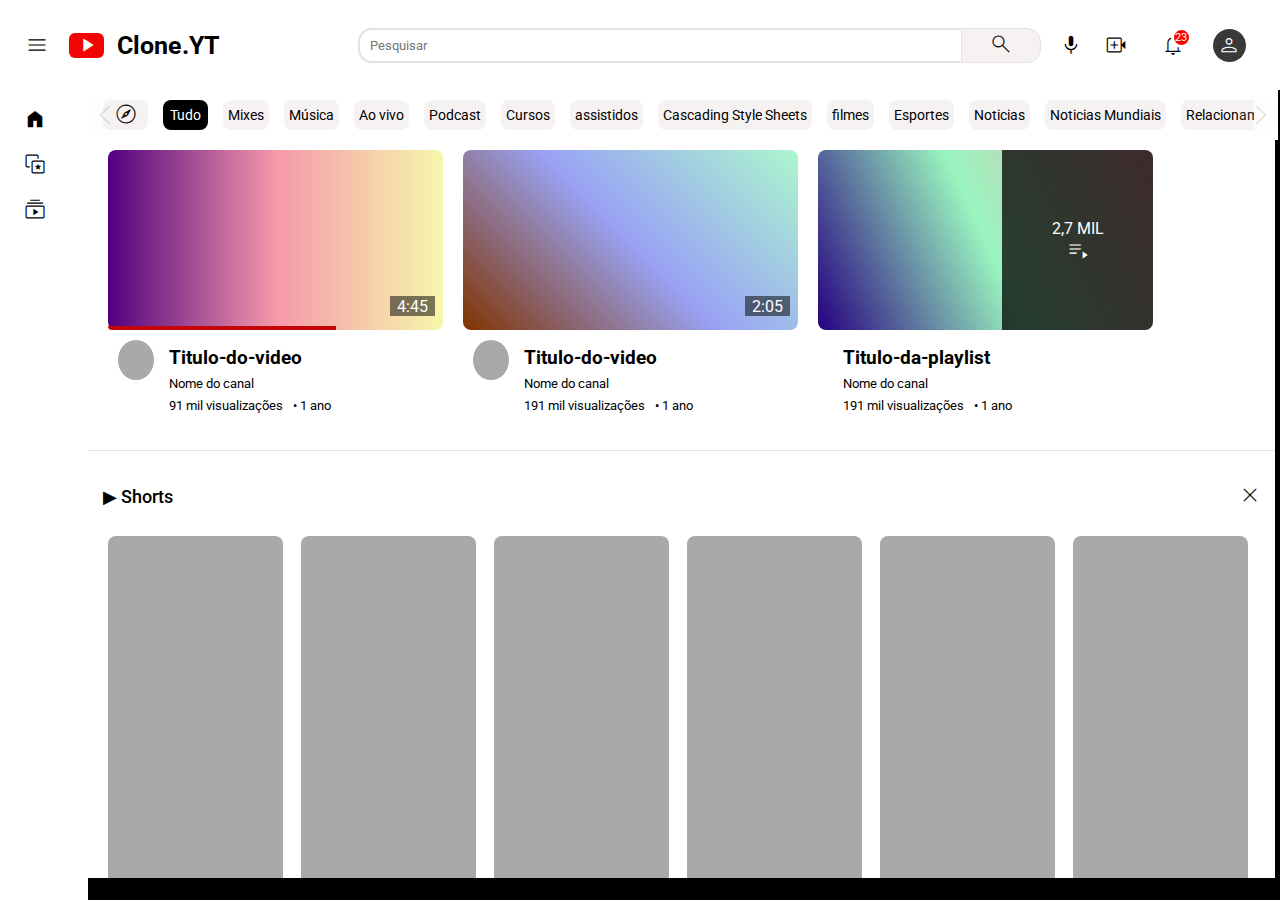
==== commit 745a19bf: "arrumando alguns erros de css" ====
--- a/index.html
+++ b/index.html
@@ -26,7 +26,11 @@
                 menu
             </span>
             <div class="logo">
-                <div class="logo-icon">&#x25B6;</div>
+                <div class="logo-icon">
+                    <span class="material-symbols-outlined">
+                        play_arrow
+                    </span>
+                </div>
                 <a href="HomePage.html">Clone.YT</a>
             </div>
 
--- a/css/homepage.css
+++ b/css/homepage.css
@@ -181,6 +181,16 @@
     background: rgb(240, 4, 4);
     border-radius: 6px;
     color: white;
+    
+}
+
+.logo-icon span{
+    font-variation-settings:
+    'FILL' 1,
+    'wght' 400,
+    'GRAD' 0,
+    'opsz' 20
+    
 }
 
 .logo a{
@@ -326,11 +336,11 @@
     justify-content: center;
     align-items: center;
     position: absolute;
-    top: 0;
-    right: 0;
-
-    width: 16px;
-    height: 16px;
+    top: -2px;
+    right: -2px;
+
+    width: 13px;
+    height: 13px;
     padding: 1px;
     border-radius: 50%;
     background: red;
@@ -338,6 +348,7 @@
     content: "23";
     font-size: .7em;
     color: white;
+    border: 3px solid var(--color-main);
 }
 
 .notificacoes:hover:after{
--- a/css/mediasQueries.css
+++ b/css/mediasQueries.css
@@ -9,7 +9,7 @@
 
 */
 
-@media screen and (min-width: 480px) and (max-width: 767px){
+@media screen and (min-width: 320px) and (max-width: 767px){
 
     /* -------------- MENU E LOGO  ---------------------- */
     .menuAndLogo{
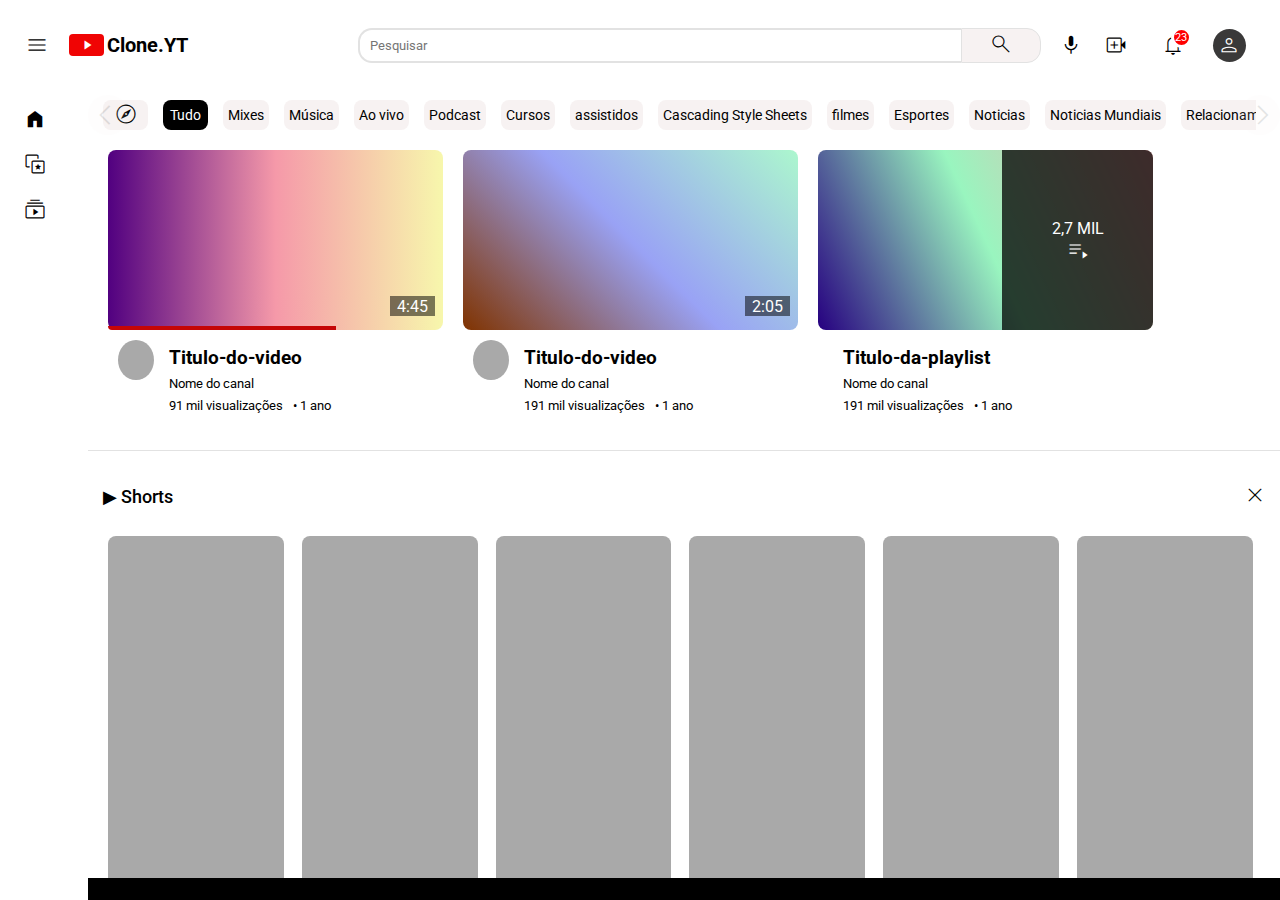
==== commit 542af5cc: "aplicando modal ao projeto" ====
--- a/index.html
+++ b/index.html
@@ -84,7 +84,7 @@
             </div>
 
             <abbr title="Perfil">
-                <div class=" icon-login user" onclick="perfil()">
+                <div class=" icon-login user" id="open-modal">
                     <span class="material-symbols-outlined">
                         person
                         </span>
@@ -96,7 +96,8 @@
     </header>
 
     <!-- ESTA DIV SERA`ABERTA QUANDO USUÀRIO CLICAR NO ICONE DE PERFIL -->
-    <div class="perfil-icon" id="perfil-icon-div">
+    <div id="fade" class="hide"></div>
+    <div class="perfil-icon hide" id="perfil-icon-div">
         <div class="perfil-fixed">
             <div class="perfil-top">
                 <div class="icone-perfil-top">
--- a/css/homepage.css
+++ b/css/homepage.css
@@ -163,8 +163,9 @@
 .logo{
     display: flex;
     flex-direction: row;
-    justify-content: space-between;
-    align-items: center;
+    justify-content: left;
+    align-items: center;
+    gap: 3px;
 
     width: 150px;
     height: 50%;
@@ -175,11 +176,12 @@
 .logo .logo-icon{
     display: flex;
     justify-content: center;
-    
-    height: 100%;
+    align-items: center;
+    
+    height: 90%;
     width: 35px;
     background: rgb(240, 4, 4);
-    border-radius: 6px;
+    border-radius: 4px;
     color: white;
     
 }
@@ -193,11 +195,16 @@
     
 }
 
+.logo-icon span{
+    display: flex;
+    font-size: 1em;
+}
+
 .logo a{
     color: var(--text-color);
     user-select: none;
     font-weight: bold;
-    font-size: 25px;
+    font-size: 20px;
 }
 
 /* ------------------- NAVEGADOR [BUSCADOR] ----------------------*/
@@ -358,9 +365,29 @@
 /* ================================================= */
 
 /* ================ DIV ONCLICK PERFIL ============ */
+#fade, .perfil-icon{
+    transition: .5s;
+    opacity: 1;
+    pointer-events: all;
+}
+
+#fade.hide, .perfil-icon.hide{
+    opacity: 0;
+    pointer-events: none;
+}
+
+#fade{
+    position: fixed;
+    top: 0;
+    left: 0;
+    width: 100%;
+    height: 100%;
+    background-color: rgba(0,0,0,.6);
+    z-index: 999;
+}
 
 .perfil-icon{
-    display: none; /* flex = habilita // none = desabilita*/
+    /*display: none; flex = habilita // none = desabilita*/
     flex-direction: column;
     overflow-y: hidden;
     white-space: nowrap;
@@ -371,7 +398,7 @@
     height: 95%;
     border: none;
     border-radius: 13px;
-    box-shadow: 0px 0px 15px var(--color-shadow);
+    /*box-shadow: 0px 0px 15px var(--color-shadow);*/
     transition: var(--trans-04);
 
     position: fixed;
@@ -748,7 +775,8 @@
 
     position: relative;
 
-    width: calc(99.8% - 0px);
+    /*width: calc(99.8% - 0px);*/
+    width: 100%;
     height: 50px;
     padding-left: 15px;
     transition: var(--trans-04);
@@ -846,7 +874,8 @@
     z-index: 200;
     position: relative;
 
-    width: calc(100% - 5px);
+    /*width: calc(100% - 5px);*/
+    width: 100%;
     height: 82%;
     background: var(--color-main);
     transition: var(--trans-04);
